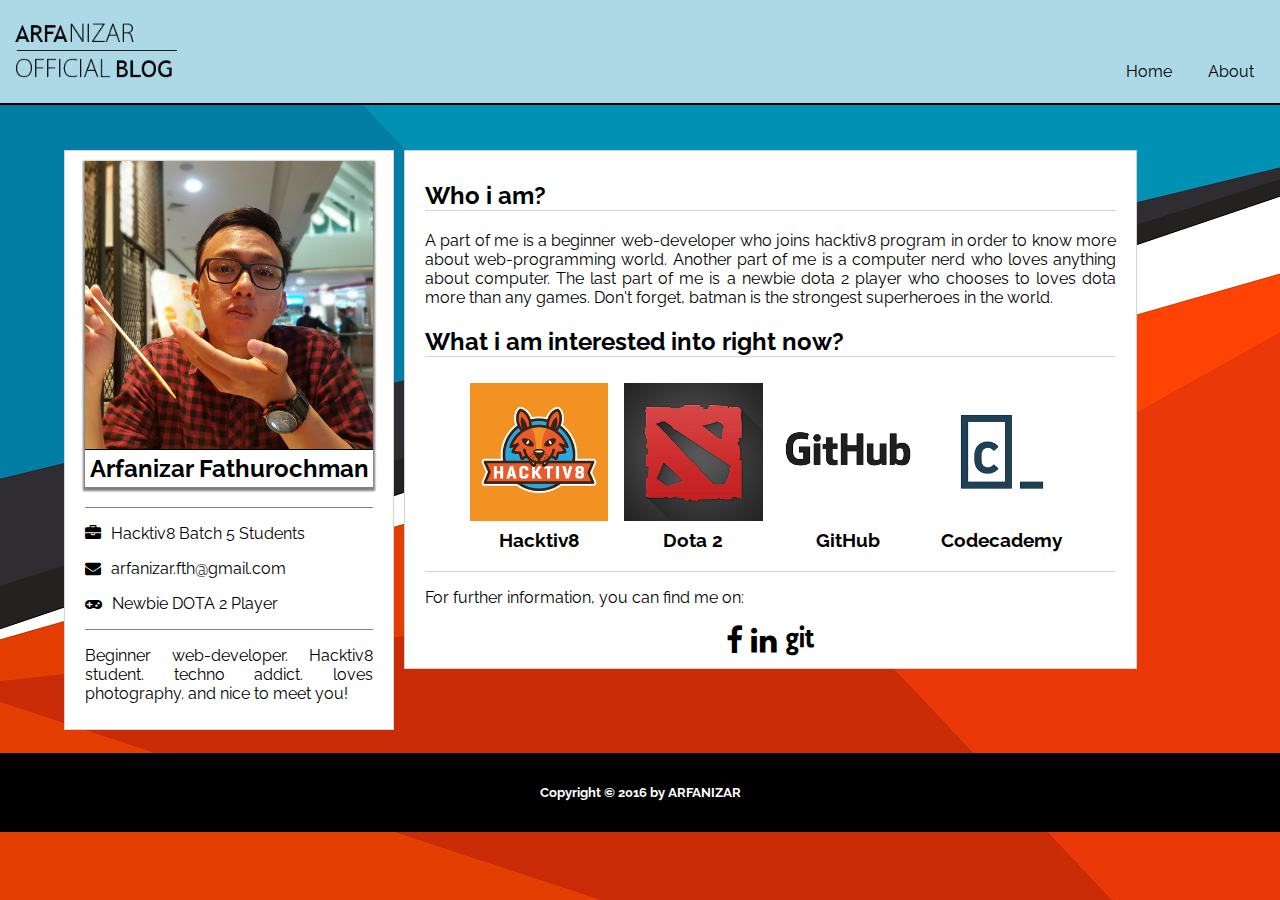
==== index.html @ 19714640 "Update index.html" ====
<!DOCTYPE html>
<html>
<head>
<link href="style.css" rel="stylesheet" type="text/css" />
<link href="https://fonts.googleapis.com/css?family=Raleway" rel="stylesheet">
<link rel="stylesheet" href="https://cdnjs.cloudflare.com/ajax/libs/font-awesome/4.7.0/css/font-awesome.min.css">
<title>Arfanizar Fathurochman Official Blog</title>
</head>
<body>
  <header>
    <img id="logo" src="img/logo.png" style="width:30%" alt="arfanizar">
	<nav>
	  <ul>
		<a href="index.html"><li>Home</li></a>
		<a href="readme.md"><li>About</li></a>
	  </ul> 
	</nav>
  </header>
  <div class="main">
  <!-- Left Container -->
	<div class="lcontainer">
	  <div class="profile">
	    <img src="img/arfanizar.jpg" alt="arfanizar">
	    <h2>Arfanizar Fathurochman</h2>
	  </div>
	  <div class="identity">
	    <p><a href="https://hacktiv8.com/"><i class="fa fa-briefcase" style="margin-right:10px" aria-hidden="true"></i>Hacktiv8 Batch 5 Students</a></p>
	    <p><i class="fa fa-envelope" style="margin-right:10px" aria-hidden="true"></i>arfanizar.fth@gmail.com</p>
	    <p><i class="fa fa-gamepad" style="margin-right:10px" aria-hidden="true"></i>Newbie DOTA 2 Player</p>
	  </div>
	  <p>Beginner web-developer. Hacktiv8 student. techno addict. loves photography. and nice to meet you! </p>
	</div>
  <!-- Right Container -->
	<div class="rcontainer">
	  <h2>Who i am?</h2>
	  <p>A part of me is a beginner web-developer who joins hacktiv8 program 
	  in order to know more about web-programming world. 
	  Another part of me is a computer nerd who loves anything
	  about computer.
	  The last part of me is a newbie dota 2 player who chooses to
	  loves dota more than any games. Don't forget, batman is the strongest
	  superheroes in the world.</p>
	  <h2>What i am interested into right now?</h2>
	  <div class="interest">
		<a href="https://hacktiv8.com/" target="blank_">
		  <div class="content">
		  <img src="img/hacktiv8.png" alt="hacktiv8">
		  <h3>Hacktiv8</h3>
		  </div>
		</a>
		<a href="http://blog.dota2.com/" target="blank_">
		  <div class="content">
	      <img src="img/dota2.png" alt="hacktiv8">
	      <h3>Dota 2</h3>
		  </div>
		</a>
		<a href="https://github.com/" target="blank_">
		<div class="content">
	      <img src="img/github.png" alt="hacktiv8">
	      <h3>GitHub</h3>
		</div>
		</a>
		<a href="https://codecademy.com/" target="blank_">
		<div class="content">
	      <img src="img/codecademy.png" alt="hacktiv8">
	      <h3>Codecademy</h3>
		</div>
		</a>
	  </div>
	  <div style="clear:left; border-top:0.5px solid lightgrey">
	    <p>For further information, you can find me on:<p>
		<div class="contact">
	    <i><a href="https://www.facebook.com/arfanizar.fathurochman" target="_blank"><i class="fa fa-facebook facebook" aria-hidden="true"></i></a></i>
		<i><a href="https://id.linkedin.com/in/arfanizar-fathurochman-36360864" target="_blank"><i class="fa fa-linkedin linkedin" aria-hidden="true"></i></a></i>
		<i><a href="https://github.com/arfanizar" target="_blank"><i class="fa fa-git github" aria-hidden="true"></i></a></i>
		</div>
	  </div>
	</div>
  </div>
  <div>
  </div>
  <footer>
	<h5>Copyright &copy; 2016 by ARFANIZAR</h5>
  </footer>
</body>
</html>
---- style.css ----
/*test*/
body {
	font-family: 'Raleway', sans-serif;
	background: url(img/pattern.png);
	margin:0px;
	}
a 	{
	text-decoration:none;
	color:black;
	}
header {
	top:0;
	left:0;
	background-color:lightblue;
	padding-top:10px;
	padding-bottom:10px;
	margin:auto;
	position:fixed;
	width:100%;
	border-bottom:2px solid black;
	}
header img{
	float:left
	}
header img:hover{
	content:url(img/logo2.png);
	}
ul {
	float:right;
	list-style-type: none;
    margin-top: 40px;
	margin-bottom:0;
    padding-right: 10px;
	padding-bottom:0;
    border: 0;
    overflow: hidden;
	}
ul a {
	display: inline-block;
    color: black;
    text-align: center;
    text-decoration: none;
	padding: 12px 16px;
	}
ul a:hover {
	background-color:white;
	color:blue;
	}
ul a:active{
	font-weight:900;
	}
.main{
	padding-top:150px;
	max-width:90%;
	margin:auto;
	padding-bottom:50px;
	}
.lcontainer{
	float:left;
	max-width: 25%;
	padding: 10px 20px;
	background-color:white;
	border:0.5px solid lightgrey;
	margin-bottom:2%;
	}
.profile{
	box-shadow:0px 2px 2px 2px grey;
	}
.profile h2{
	margin:0;
	padding:0px 4px 4px 4px;
	text-align:center;
	}
.profile img{
	max-width:100%;
	border-bottom:1px solid black;
	}
.identity{
	margin-top:20px;
	border-top:1px solid grey;
	border-bottom:1px solid grey;
	}
	p {
	text-align:justify;	
	}
.rcontainer{
	float:left;
	max-width: 60%;
	padding: 10px 20px;
	background-color:white;
	border:0.5px solid lightgrey;
	margin-left:10px;
	margin-bottom:2%;
	text-align:justify;
	}
.rcontainer h2{
	border-bottom:1px solid lightgrey;
	}
.interest{
	text-align:center;
	margin-bottom:10px;
	}	
.content{
	display:inline-block;
	max-width:20%;
	padding:6px;
	margin:auto;
	}
.content img{
	max-width:100%;
	}
.content:hover{
	background-color:black;
	color:white;
	}
.content h3{
	margin:0;
	padding:4px 4px 4px 4px;
	text-align:center;
	}
.contact{
	text-align:center;
	font-size:30px;
	}
.facebook:hover{color:blue;}
.linkedin:hover{color:green;}
.github:hover{color:purple;}
footer {
	clear:both;
	text-align:center;
	background-color: black;
	color: #fff;
	padding: 10px;
	bottom:0;
	}
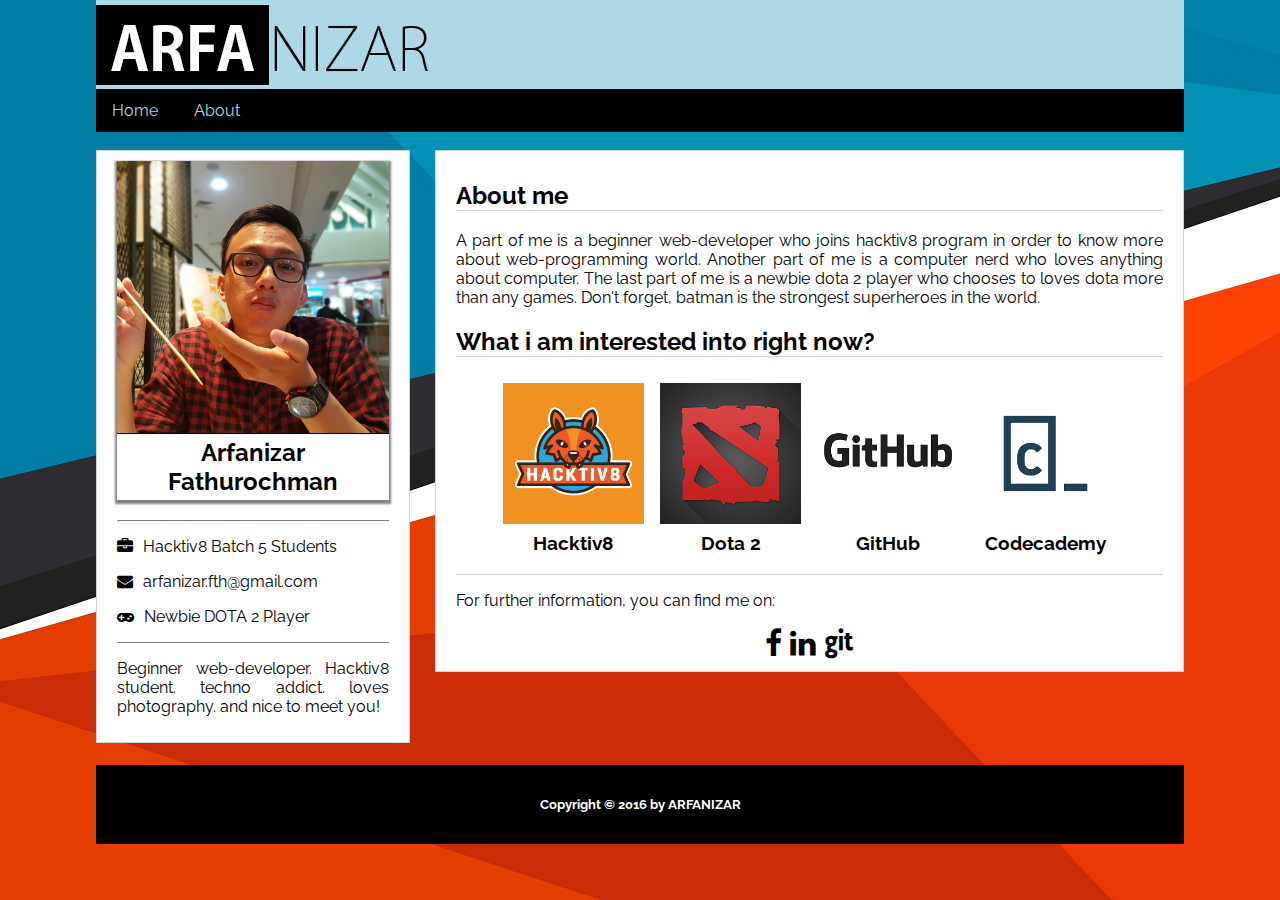
==== commit dc691829: "Add files via upload" ====
--- a/index.html
+++ b/index.html
@@ -4,11 +4,10 @@
 <link href="style.css" rel="stylesheet" type="text/css" />
 <link href="https://fonts.googleapis.com/css?family=Raleway" rel="stylesheet">
 <link rel="stylesheet" href="https://cdnjs.cloudflare.com/ajax/libs/font-awesome/4.7.0/css/font-awesome.min.css">
-<title>Arfanizar Fathurochman Official Blog</title>
 </head>
 <body>
   <header>
-    <img id="logo" src="img/logo.png" style="width:30%" alt="arfanizar">
+    <img id="logo" src="img/logos.png" alt="arfanizar">
 	<nav>
 	  <ul>
 		<a href="index.html"><li>Home</li></a>
@@ -32,7 +31,7 @@
 	</div>
   <!-- Right Container -->
 	<div class="rcontainer">
-	  <h2>Who i am?</h2>
+	  <h2>About me</h2>
 	  <p>A part of me is a beginner web-developer who joins hacktiv8 program 
 	  in order to know more about web-programming world. 
 	  Another part of me is a computer nerd who loves anything
@@ -83,4 +82,4 @@
 	<h5>Copyright &copy; 2016 by ARFANIZAR</h5>
   </footer>
 </body>
-</html>
+</html>--- a/style.css
+++ b/style.css
@@ -1,57 +1,51 @@
+@charset "utf-8";
 /*test*/
-body {
-	font-family: 'Raleway', sans-serif;
-	background: url(img/pattern.png);
-	margin:0px;
+body{
+	font-family:'Raleway', sans-serif;
+	max-width: 85%;
+	margin:auto;
+	background-image:url('img/pattern.png');
 	}
 a 	{
 	text-decoration:none;
 	color:black;
 	}
-header {
-	top:0;
-	left:0;
+header{
+	max-width:85%;
+	width:100%;
 	background-color:lightblue;
-	padding-top:10px;
-	padding-bottom:10px;
+	position:fixed;
 	margin:auto;
-	position:fixed;
-	width:100%;
-	border-bottom:2px solid black;
 	}
 header img{
-	float:left
+	padding-top:5px;
 	}
 header img:hover{
-	content:url(img/logo2.png);
+	content:url('img/logos2.png')
 	}
-ul {
-	float:right;
-	list-style-type: none;
-    margin-top: 40px;
-	margin-bottom:0;
-    padding-right: 10px;
-	padding-bottom:0;
+nav ul{
+    max-width:85%;
+	width: 100%;
+	background-color: black;
+    position: fixed;
+    list-style-type: none;
+    margin: 0;
+    padding: 0;
     border: 0;
     overflow: hidden;
-	}
+    }
 ul a {
-	display: inline-block;
-    color: black;
+    display: inline-block;
+    color: lightblue;
     text-align: center;
-    text-decoration: none;
-	padding: 12px 16px;
-	}
+    padding: 12px 16px;
+    }
 ul a:hover {
-	background-color:white;
-	color:blue;
-	}
-ul a:active{
-	font-weight:900;
-	}
-.main{
+    background-color: lightblue;
+	color: black;
+    }
+.main	{
 	padding-top:150px;
-	max-width:90%;
 	margin:auto;
 	padding-bottom:50px;
 	}
@@ -84,8 +78,8 @@
 	text-align:justify;	
 	}
 .rcontainer{
-	float:left;
-	max-width: 60%;
+	float:right;
+	max-width: 65%;
 	padding: 10px 20px;
 	background-color:white;
 	border:0.5px solid lightgrey;
@@ -125,11 +119,12 @@
 .facebook:hover{color:blue;}
 .linkedin:hover{color:green;}
 .github:hover{color:purple;}
+
 footer {
 	clear:both;
 	text-align:center;
 	background-color: black;
 	color: #fff;
-	padding: 10px;
+	padding:10px;
 	bottom:0;
 	}
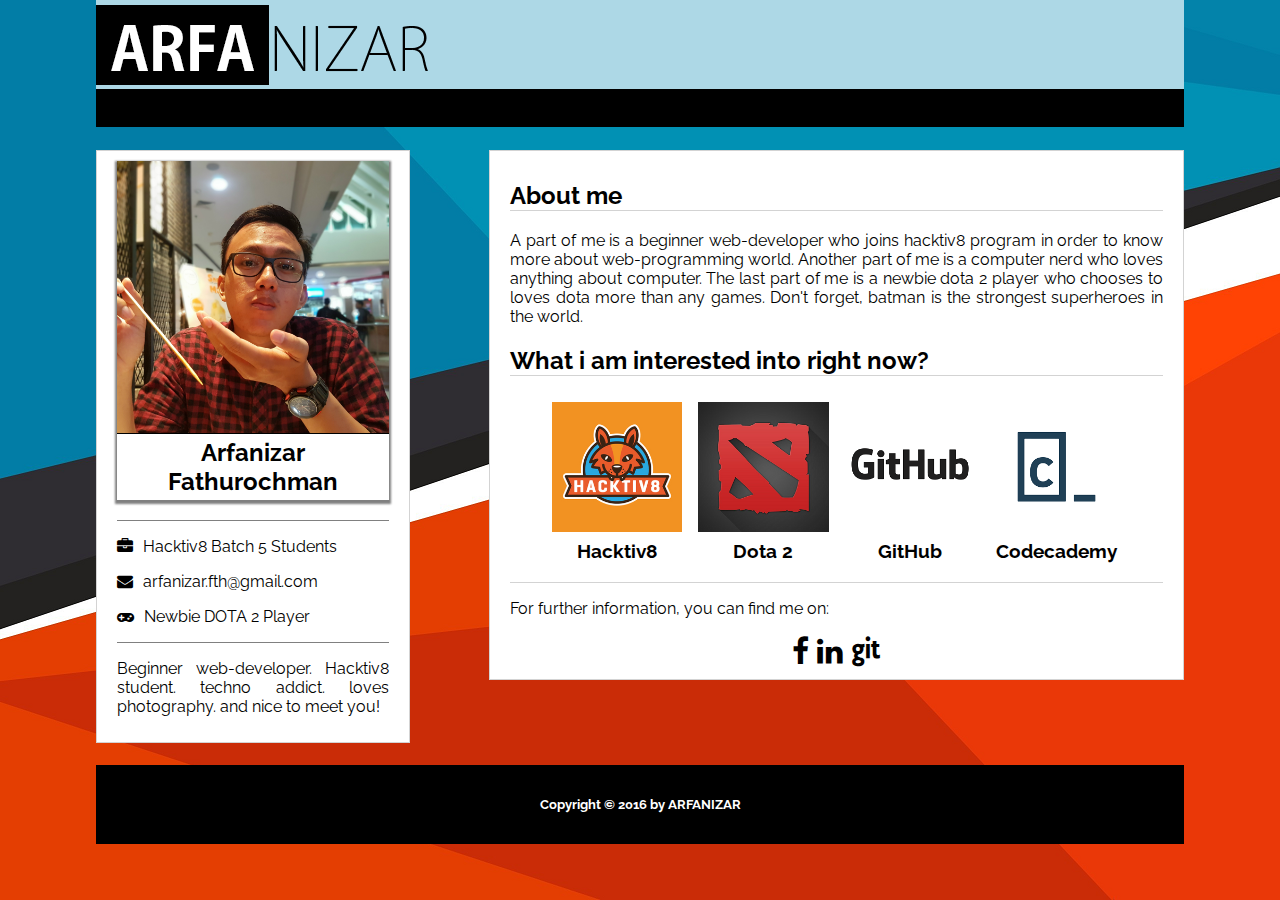
==== commit 68fb8a8f: "Update index.html" ====
--- a/index.html
+++ b/index.html
@@ -4,14 +4,15 @@
 <link href="style.css" rel="stylesheet" type="text/css" />
 <link href="https://fonts.googleapis.com/css?family=Raleway" rel="stylesheet">
 <link rel="stylesheet" href="https://cdnjs.cloudflare.com/ajax/libs/font-awesome/4.7.0/css/font-awesome.min.css">
+<title>Arfanizar Fathurochman</title>
 </head>
 <body>
   <header>
     <img id="logo" src="img/logos.png" alt="arfanizar">
 	<nav>
 	  <ul>
-		<a href="index.html"><li>Home</li></a>
-		<a href="readme.md"><li>About</li></a>
+		<li href="index.html">Home</li>
+		<li href="index.html">About</li>
 	  </ul> 
 	</nav>
   </header>
@@ -82,4 +83,4 @@
 	<h5>Copyright &copy; 2016 by ARFANIZAR</h5>
   </footer>
 </body>
-</html>+</html>
--- a/style.css
+++ b/style.css
@@ -23,27 +23,27 @@
 header img:hover{
 	content:url('img/logos2.png')
 	}
-nav ul{
-    max-width:85%;
+nav ul	{
+    	max-width:85%;
 	width: 100%;
 	background-color: black;
-    position: fixed;
-    list-style-type: none;
-    margin: 0;
-    padding: 0;
-    border: 0;
-    overflow: hidden;
-    }
-ul a {
-    display: inline-block;
-    color: lightblue;
-    text-align: center;
-    padding: 12px 16px;
-    }
+    	position: fixed;
+    	list-style-type: none;
+    	margin: 0;
+    	padding: 0;
+    	border: 0;
+    	overflow: hidden;
+    	}
+ul a 	{
+    	display: inline-block;
+    	color: lightblue;
+    	text-align: center;
+    	padding: 12px 16px;
+    	}
 ul a:hover {
-    background-color: lightblue;
+    	background-color: lightblue;
 	color: black;
-    }
+    	}	
 .main	{
 	padding-top:150px;
 	margin:auto;
@@ -79,7 +79,7 @@
 	}
 .rcontainer{
 	float:right;
-	max-width: 65%;
+	max-width: 60%;
 	padding: 10px 20px;
 	background-color:white;
 	border:0.5px solid lightgrey;
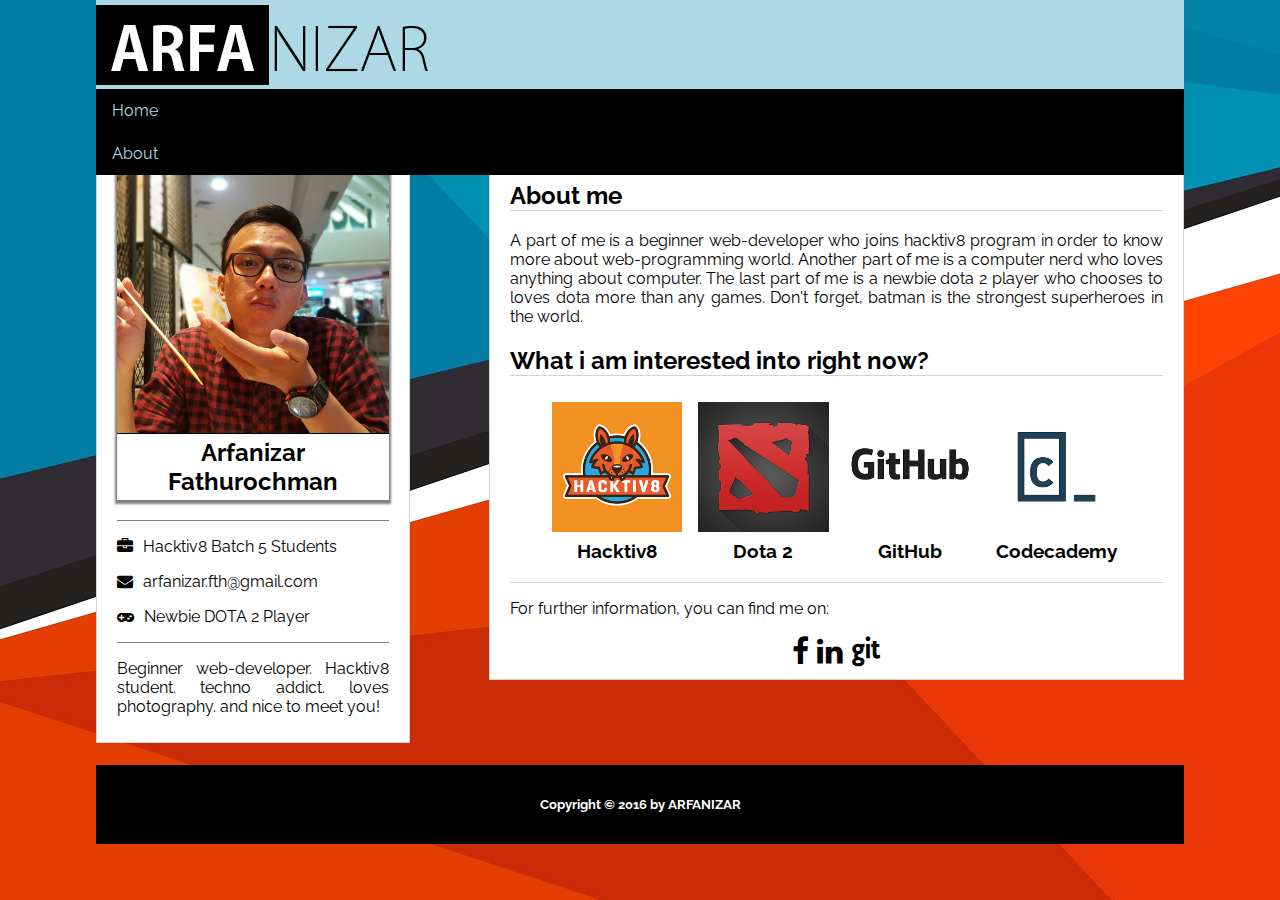
==== commit d898e82e: "update validation" ====
--- a/index.html
+++ b/index.html
@@ -11,9 +11,9 @@
     <img id="logo" src="img/logos.png" alt="arfanizar">
 	<nav>
 	  <ul>
-		<li href="index.html">Home</li>
-		<li href="index.html">About</li>
-	  </ul> 
+		<li><a href="index.html">Home</a></li>
+		<li><a href="index.html">About</a></li>
+	  </ul>
 	</nav>
   </header>
   <div class="main">
@@ -33,8 +33,8 @@
   <!-- Right Container -->
 	<div class="rcontainer">
 	  <h2>About me</h2>
-	  <p>A part of me is a beginner web-developer who joins hacktiv8 program 
-	  in order to know more about web-programming world. 
+	  <p>A part of me is a beginner web-developer who joins hacktiv8 program
+	  in order to know more about web-programming world.
 	  Another part of me is a computer nerd who loves anything
 	  about computer.
 	  The last part of me is a newbie dota 2 player who chooses to
--- a/style.css
+++ b/style.css
@@ -43,7 +43,7 @@
 ul a:hover {
     	background-color: lightblue;
 	color: black;
-    	}	
+    	}
 .main	{
 	padding-top:150px;
 	margin:auto;
@@ -75,7 +75,7 @@
 	border-bottom:1px solid grey;
 	}
 	p {
-	text-align:justify;	
+	text-align:justify;
 	}
 .rcontainer{
 	float:right;
@@ -93,7 +93,7 @@
 .interest{
 	text-align:center;
 	margin-bottom:10px;
-	}	
+	}
 .content{
 	display:inline-block;
 	max-width:20%;
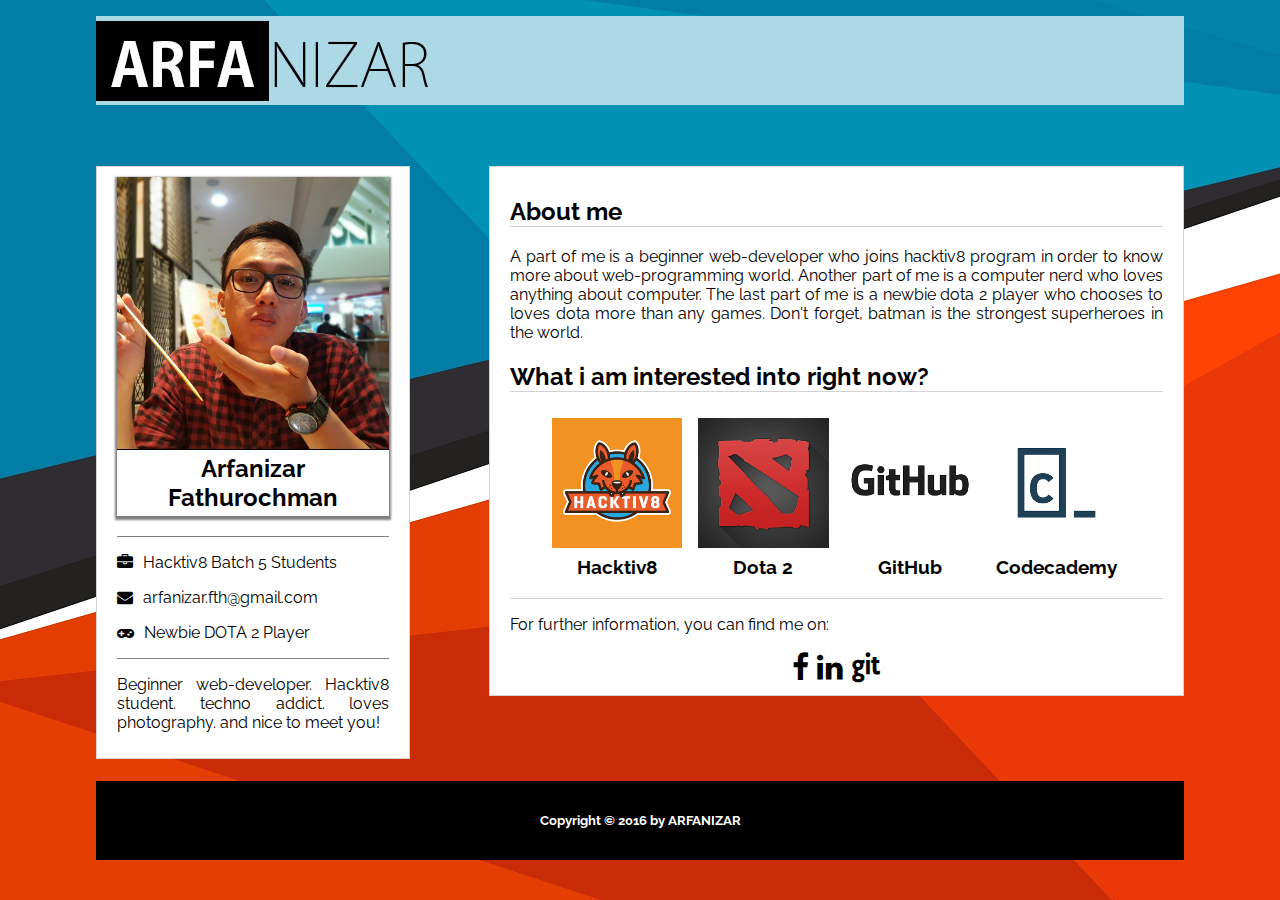
==== commit 23954339: "Update index.html" ====
--- a/index.html
+++ b/index.html
@@ -10,12 +10,12 @@
   <header>
     <img id="logo" src="img/logos.png" alt="arfanizar">
 	<nav>
-	  <ul>
+	</nav>
+  </header>
+  	  <ul>
 		<li><a href="index.html">Home</a></li>
 		<li><a href="index.html">About</a></li>
 	  </ul>
-	</nav>
-  </header>
   <div class="main">
   <!-- Left Container -->
 	<div class="lcontainer">
--- a/style.css
+++ b/style.css
@@ -23,27 +23,30 @@
 header img:hover{
 	content:url('img/logos2.png')
 	}
-nav ul	{
-    	max-width:85%;
-	width: 100%;
-	background-color: black;
-    	position: fixed;
-    	list-style-type: none;
-    	margin: 0;
-    	padding: 0;
-    	border: 0;
-    	overflow: hidden;
-    	}
-ul a 	{
-    	display: inline-block;
-    	color: lightblue;
-    	text-align: center;
-    	padding: 12px 16px;
-    	}
-ul a:hover {
-    	background-color: lightblue;
-	color: black;
-    	}
+nav ul {
+    list-style-type: none;
+    margin: 0;
+    padding: 0;
+    overflow: hidden;
+    background-color: #333;
+}
+
+ul li {
+    float: left;
+}
+
+li a {
+    display: block;
+    color: white;
+    text-align: center;
+    padding: 14px 16px;
+    text-decoration: none;
+}
+
+li a:hover {
+    background-color: #111;
+}
+
 .main	{
 	padding-top:150px;
 	margin:auto;
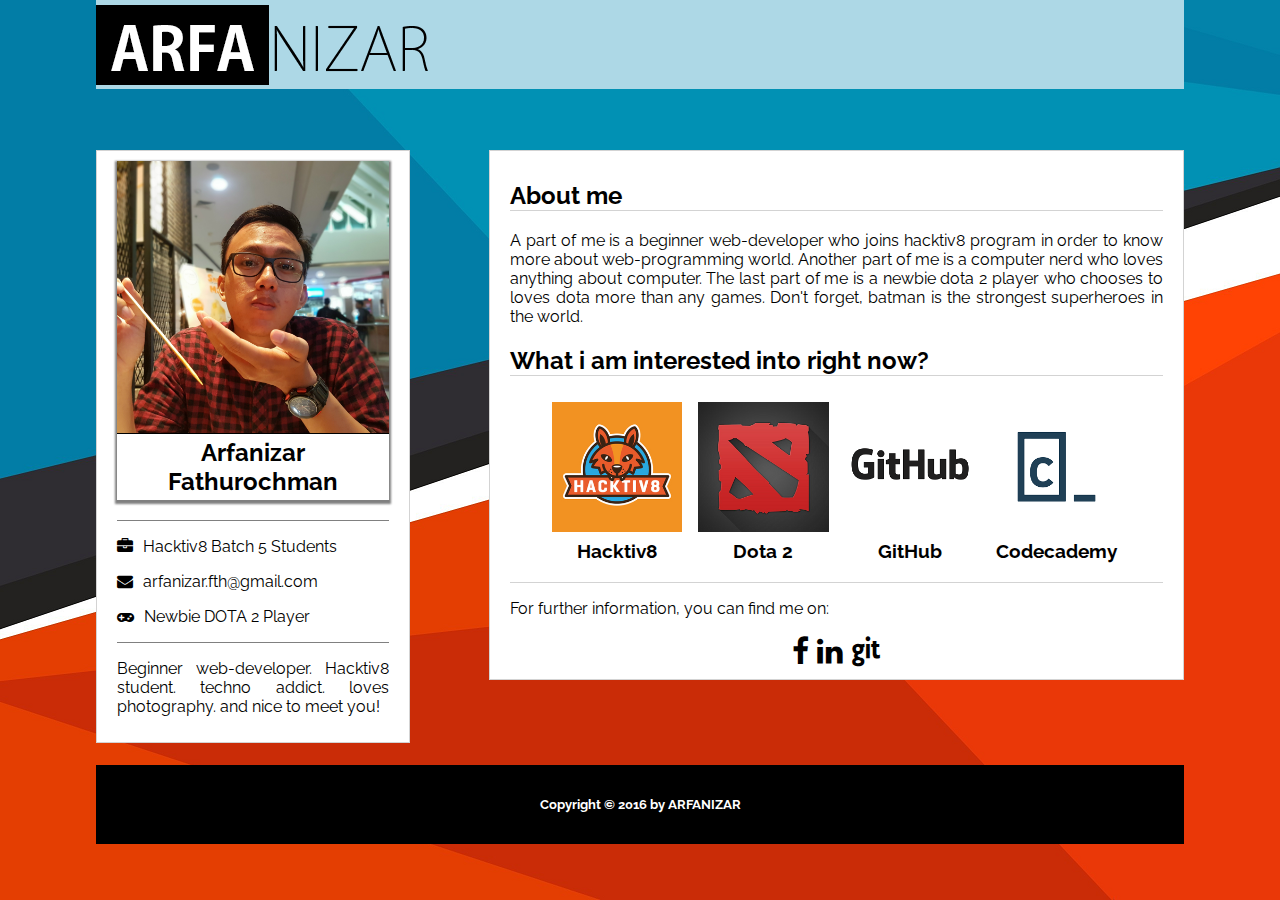
==== commit 75c2b22d: "Update index.html" ====
--- a/index.html
+++ b/index.html
@@ -12,10 +12,7 @@
 	<nav>
 	</nav>
   </header>
-  	  <ul>
-		<li><a href="index.html">Home</a></li>
-		<li><a href="index.html">About</a></li>
-	  </ul>
+
   <div class="main">
   <!-- Left Container -->
 	<div class="lcontainer">
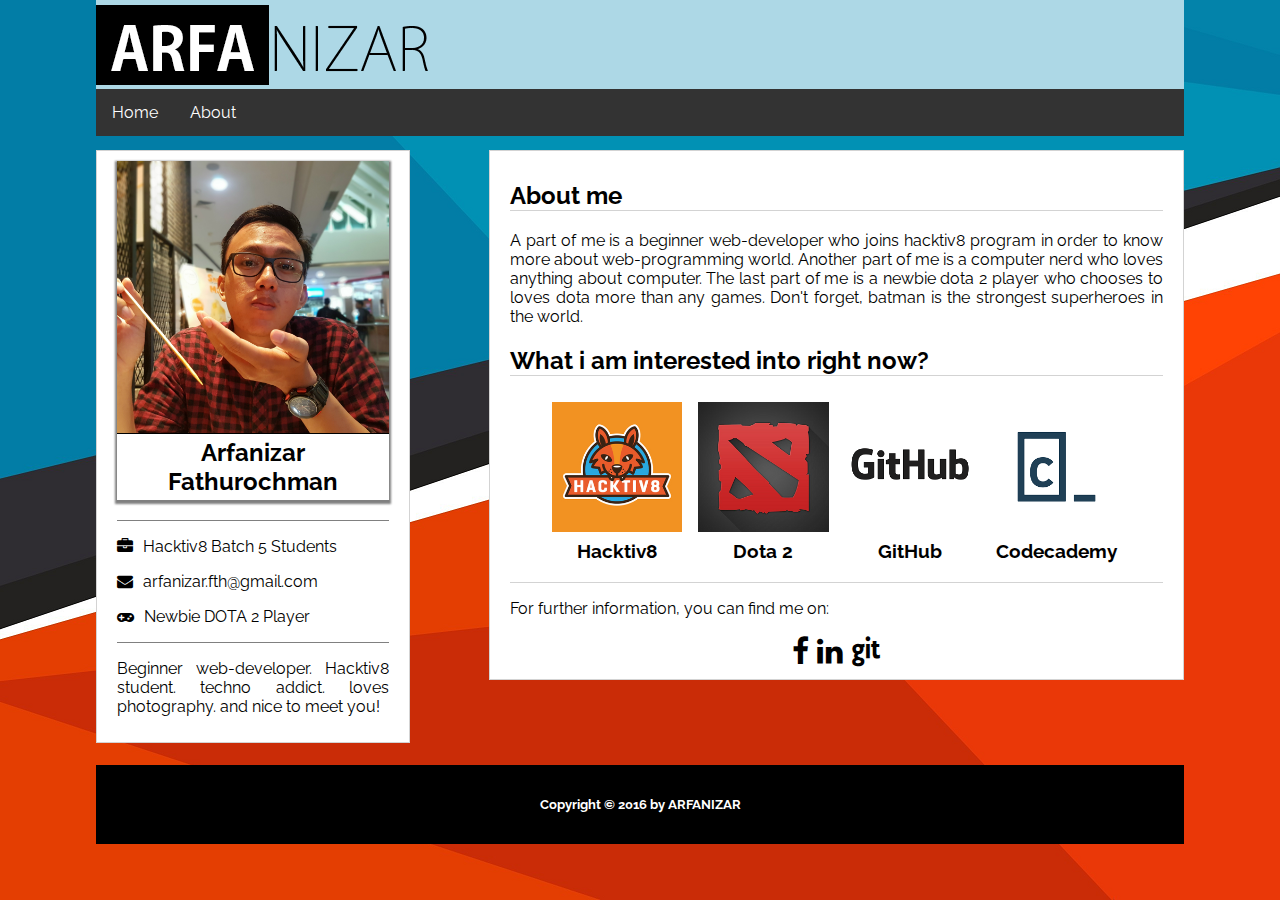
==== commit 47554a27: "Update index.html" ====
--- a/index.html
+++ b/index.html
@@ -10,6 +10,10 @@
   <header>
     <img id="logo" src="img/logos.png" alt="arfanizar">
 	<nav>
+          <ul>
+	    <li><a href="index.html">Home</a></li>
+	    <li><a href="index.html">About</a></li>
+	  </ul>
 	</nav>
   </header>
 
